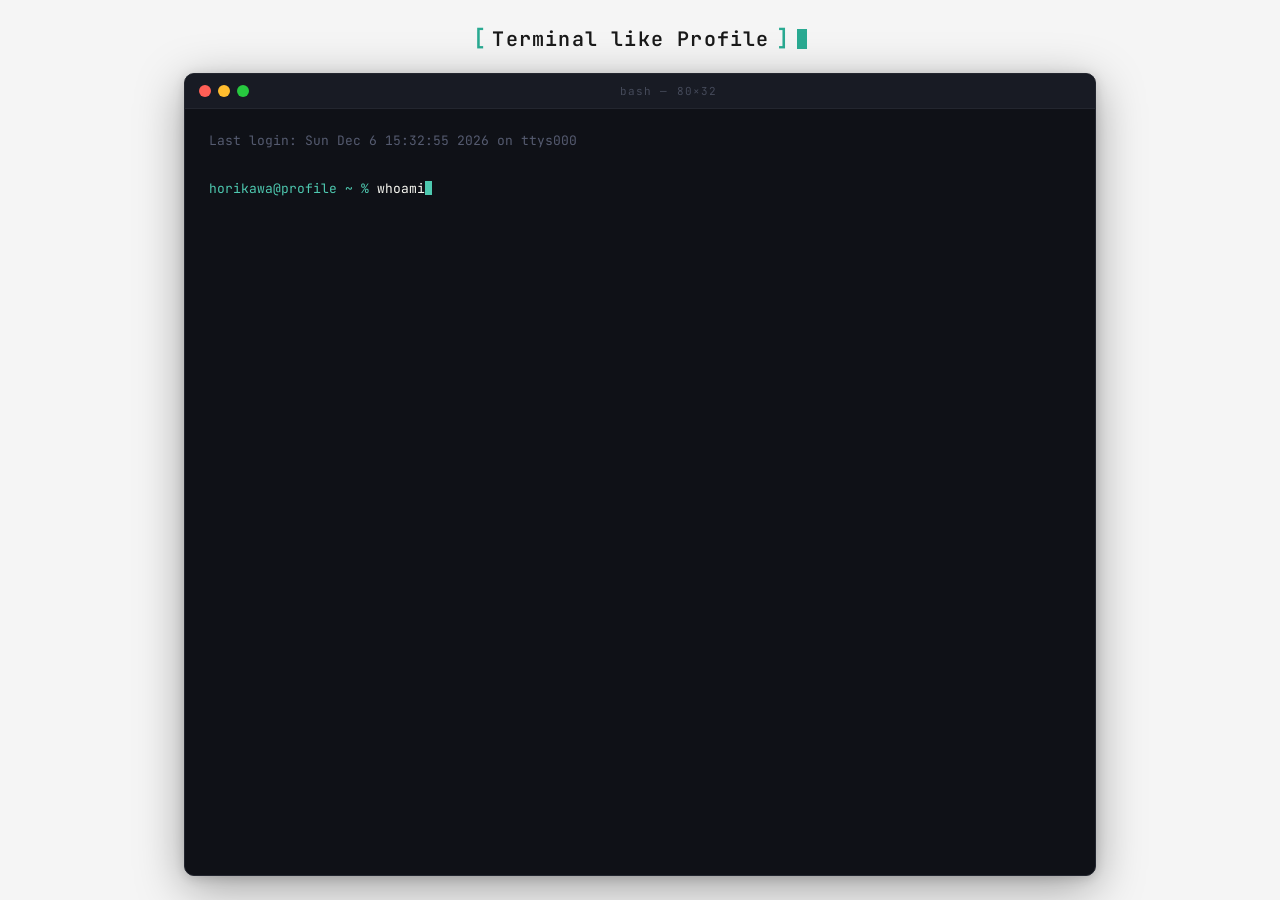
==== index.html @ 08b45f87 "feat:プロフィールページを実装" ====
<!DOCTYPE html>
<html lang="ja">
  <head>
    <meta charset="UTF-8" />
    <meta name="viewport" content="width=device-width, initial-scale=1.0" />
    <title>terminal profile</title>
    <link rel="stylesheet" href="style.css" />
  </head>
  <body>
    <div class="tp-page">
      <!-- ロゴヘッダー -->
      <header class="tp-header">
        <span class="tp-logo-bracket">[</span>
        <span class="tp-logo-text">Terminal like Profile</span>
        <span class="tp-logo-bracket">]</span>
        <span class="tp-logo-cursor"></span>
      </header>

      <!-- ターミナルUI骨格 -->
      <div class="tp-block">
        <div class="tp-win">
          <div class="tp-bar">
            <span class="tp-dot tp-dot-r"></span>
            <span class="tp-dot tp-dot-y"></span>
            <span class="tp-dot tp-dot-g"></span>
            <span class="tp-bartitle">bash — 80×32</span>
          </div>
          <div class="tp-scroll-area" id="tp-scroll-area">
            <div class="tp-screen" id="tp-screen"></div>
            <div class="tp-typing-row" id="tp-typing-row" style="display: none">
              <span class="tp-typing-prompt" id="tp-typing-prompt"></span>
              <span class="tp-typing-text" id="tp-typing-text"></span>
              <span class="tp-cursor"></span>
            </div>
            <div class="tp-input-row" id="tp-input-row" style="display: none">
              <span class="tp-prompt-label" id="tp-prompt-label"></span>
              <div class="tp-input-wrap">
                <div
                  class="tp-input"
                  id="tp-input"
                  contenteditable="true"
                  autocorrect="off"
                  autocapitalize="off"
                  spellcheck="false"
                  role="presentation"
                ></div>
                <span class="tp-cursor"></span>
              </div>
            </div>
          </div>
        </div>
      </div><!-- /.tp-block -->
    </div><!-- /.tp-page -->

    <!-- ゲームオーバーレイ -->
    <div class="tp-game-overlay" id="tp-game-overlay">
      <button class="tp-game-exit" id="tp-game-exit">[ EXIT ]</button>
    </div>

    <!-- スクリプト読み込み順序: profile → commands → game → terminal -->
    <script src="profile.js"></script>
    <script src="commands.js"></script>
    <script src="game.js"></script>
    <script src="terminal.js"></script>
  </body>
</html>
---- style.css ----
@import url("https://fonts.googleapis.com/css2?family=JetBrains+Mono:wght@300;400;600&display=swap");

/* ── ページ全体 ── */
*,
*::before,
*::after {
  box-sizing: border-box;
  margin: 0;
  padding: 0;
}
body {
  background: #f5f5f5;
  height: 100vh;
  overflow: hidden;
  font-family: "JetBrains Mono", "Courier New", monospace;
}
.tp-page {
  max-width: 960px;
  margin: 0 auto;
  padding: 0 24px 24px;
  height: 100vh;
  display: flex;
  flex-direction: column;
}

/* ── ロゴヘッダー ── */
.tp-header {
  display: flex;
  align-items: center;
  justify-content: center;
  gap: 6px;
  padding-top: 24px;
  margin-bottom: 20px;
  user-select: none;
}
.tp-logo-bracket {
  color: #2aaa92;
  font-size: 22px;
  font-weight: 600;
}
.tp-logo-text {
  color: #1a1a1a;
  font-size: 20px;
  font-weight: 600;
  letter-spacing: 0.06em;
}
.tp-logo-cursor {
  display: inline-block;
  width: 10px;
  height: 20px;
  background: #2aaa92;
  margin-left: 2px;
  vertical-align: text-bottom;
  animation: tp-blink 1.1s step-end infinite;
}

/* ── ターミナルブロック ── */
.tp-block * {
  box-sizing: border-box;
  margin: 0;
  padding: 0;
}
.tp-block {
  font-family: "JetBrains Mono", "Courier New", monospace;
  flex: 1;
  min-height: 0;
  display: flex;
  flex-direction: column;
}
.tp-block .tp-win {
  background: #0f1117;
  border-radius: 10px;
  overflow: hidden;
  border: 1px solid #23262f;
  box-shadow: 0 12px 48px rgba(0, 0, 0, 0.35), 0 2px 12px rgba(0, 0, 0, 0.15);
  width: 100%;
  flex: 1;
  min-height: 0;
  display: flex;
  flex-direction: column;
}
.tp-block .tp-bar {
  background: #181b24;
  padding: 10px 14px;
  display: flex;
  align-items: center;
  gap: 7px;
  border-bottom: 1px solid #23262f;
  user-select: none;
}
.tp-block .tp-dot {
  width: 12px;
  height: 12px;
  border-radius: 50%;
  flex-shrink: 0;
}
.tp-block .tp-dot-r {
  background: #ff5f56;
}
.tp-block .tp-dot-y {
  background: #ffbd2e;
}
.tp-block .tp-dot-g {
  background: #27c93f;
}
.tp-block .tp-bartitle {
  flex: 1;
  text-align: center;
  font-size: 11px;
  color: #454a5a;
  letter-spacing: 0.1em;
}
.tp-block .tp-scroll-area {
  flex: 1;
  overflow-y: auto;
  overflow-x: hidden;
  scrollbar-width: thin;
  scrollbar-color: #3a3f50 transparent;
}
.tp-block .tp-scroll-area::-webkit-scrollbar {
  width: 6px;
}
.tp-block .tp-scroll-area::-webkit-scrollbar-track {
  background: transparent;
}
.tp-block .tp-scroll-area::-webkit-scrollbar-thumb {
  background: #3a3f50;
  border-radius: 3px;
}
.tp-block .tp-scroll-area::-webkit-scrollbar-thumb:hover {
  background: #4ec9b0;
}
.tp-block .tp-screen {
  padding: 20px 24px 4px;
  font-size: 13px;
  line-height: 1.8;
  color: #b8bcc8;
  white-space: pre-wrap;
  word-break: break-all;
}
.tp-block .tp-typing-row,
.tp-block .tp-input-row {
  display: flex;
  align-items: center;
  padding: 0 24px 20px;
}
.tp-block .tp-typing-prompt,
.tp-block .tp-prompt-label {
  color: #4ec9b0;
  font-size: 13px;
  font-family: "JetBrains Mono", "Courier New", monospace;
  white-space: pre;
  flex-shrink: 0;
}
.tp-block .tp-typing-text {
  color: #f8f8f2;
  font-size: 13px;
  font-family: "JetBrains Mono", "Courier New", monospace;
}
.tp-block .tp-cursor {
  display: inline-block;
  width: 7px;
  height: 14px;
  background: #4ec9b0;
  vertical-align: text-bottom;
  animation: tp-blink 1.1s step-end infinite;
}
.tp-block .tp-input-wrap {
  flex: 1;
  display: flex;
  align-items: center;
}
.tp-block .tp-input {
  background: transparent;
  border: none;
  min-width: 2px;
  outline: none;
  color: #f8f8f2;
  font-size: 13px;
  font-family: "JetBrains Mono", "Courier New", monospace;
  caret-color: transparent;
  line-height: 1.8;
}
@keyframes tp-blink {
  0%,
  100% {
    opacity: 1;
  }
  50% {
    opacity: 0;
  }
}
/* テキストカラー */
.tp-block .tp-p  { color: #4ec9b0; } /* プロンプト   */
.tp-block .tp-cm { color: #f8f8f2; } /* コマンド     */
.tp-block .tp-d  { color: #555b70; } /* 薄い・補足   */
.tp-block .tp-k  { color: #c0a060; } /* キー・ラベル */
.tp-block .tp-s  { color: #7dbb6e; } /* 文字列・OK   */
.tp-block .tp-n  { color: #ce9178; } /* 数値         */
.tp-block .tp-h  { color: #569cd6; } /* ハイライト   */
.tp-block .tp-w  { color: #e06c75; } /* 警告         */
.tp-block .tp-hl { color: #dcdcaa; } /* 強調         */
.tp-block .tp-err { color: #e06c75; } /* エラー       */
.tp-block .tp-skill-row {
  display: flex;
  align-items: baseline;
  gap: 0;
  padding-left: 2ch;
}
.tp-block .tp-skill-name {
  width: 13em;
  flex-shrink: 0;
  color: #c0a060;
}
.tp-block .tp-skill-bar {
  color: #7dbb6e;
}
.tp-block .tp-skill-lv {
  color: #ce9178;
}

/* ゲームオーバーレイ */
.tp-game-overlay {
  display: none;
  position: fixed;
  inset: 0;
  background: #000;
  z-index: 9999;
  flex-direction: column;
  align-items: center;
  justify-content: center;
}
.tp-game-overlay.active {
  display: flex;
}
.tp-game-exit {
  position: absolute;
  top: 16px;
  right: 20px;
  background: transparent;
  border: 1px solid #3a3f50;
  color: #b8bcc8;
  font-family: "JetBrains Mono", "Courier New", monospace;
  font-size: 12px;
  padding: 4px 12px;
  cursor: pointer;
  border-radius: 4px;
  letter-spacing: 0.1em;
}
.tp-game-exit:hover {
  border-color: #4ec9b0;
  color: #4ec9b0;
}
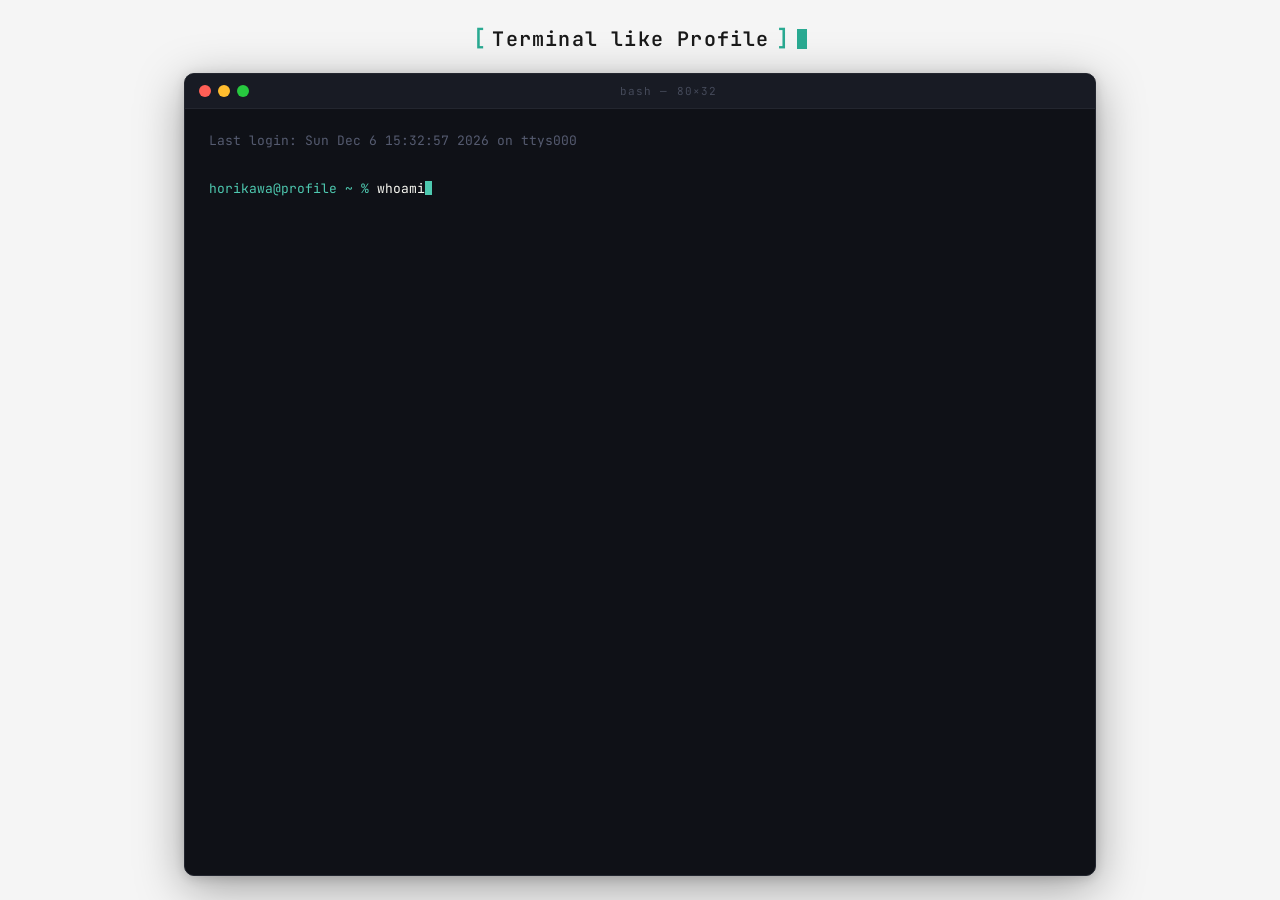
==== commit 4f55d56e: "feat:exitコマンドを実装" ====
--- a/index.html
+++ b/index.html
@@ -53,8 +53,15 @@
     </div><!-- /.tp-page -->
 
     <!-- ゲームオーバーレイ -->
-    <div class="tp-game-overlay" id="tp-game-overlay">
+    <div class="tp-overlay tp-game-overlay" id="tp-game-overlay">
       <button class="tp-game-exit" id="tp-game-exit">[ EXIT ]</button>
+    </div>
+
+    <!-- exitオーバーレイ -->
+    <div class="tp-overlay tp-exit-overlay" id="tp-exit-overlay">
+      <button class="tp-terminal-icon" id="tp-terminal-icon" title="Terminal">
+        <span class="tp-terminal-icon-prompt">&gt;_</span>
+      </button>
     </div>
 
     <!-- スクリプト読み込み順序: profile → commands → game → terminal -->
--- a/style.css
+++ b/style.css
@@ -219,19 +219,68 @@
   color: #ce9178;
 }
 
-/* ゲームオーバーレイ */
-.tp-game-overlay {
+/* オーバーレイ共通 */
+.tp-overlay {
   display: none;
   position: fixed;
   inset: 0;
+  align-items: center;
+  justify-content: center;
+}
+.tp-overlay.active {
+  display: flex;
+}
+
+/* exitオーバーレイ */
+.tp-exit-overlay {
+  background: #dfe0e4;
+  z-index: 9998;
+}
+.tp-terminal-icon {
+  width: 128px;
+  height: 128px;
+  border-radius: 28px;
+  background: linear-gradient(160deg, #2a2a2a 0%, #000 100%);
+  border: none;
+  cursor: pointer;
+  display: flex;
+  align-items: center;
+  justify-content: center;
+  box-shadow:
+    0 24px 64px rgba(0, 0, 0, 0.32),
+    0 6px 18px rgba(0, 0, 0, 0.22),
+    inset 0 1px 0 rgba(255, 255, 255, 0.07);
+  transition: transform 0.15s ease, box-shadow 0.15s ease;
+  animation: tp-icon-drop 0.35s cubic-bezier(0.34, 1.56, 0.64, 1);
+}
+.tp-terminal-icon:hover {
+  transform: scale(1.08);
+  box-shadow:
+    0 32px 72px rgba(0, 0, 0, 0.38),
+    0 8px 24px rgba(0, 0, 0, 0.28),
+    inset 0 1px 0 rgba(255, 255, 255, 0.07);
+}
+.tp-terminal-icon:active {
+  transform: scale(0.95);
+}
+.tp-terminal-icon-prompt {
+  color: #f0f0f0;
+  font-family: "JetBrains Mono", "Courier New", monospace;
+  font-size: 38px;
+  font-weight: 600;
+  letter-spacing: -0.02em;
+  user-select: none;
+}
+@keyframes tp-icon-drop {
+  from { transform: scale(0.6); opacity: 0; }
+  to   { transform: scale(1);   opacity: 1; }
+}
+
+/* ゲームオーバーレイ */
+.tp-game-overlay {
   background: #000;
   z-index: 9999;
   flex-direction: column;
-  align-items: center;
-  justify-content: center;
-}
-.tp-game-overlay.active {
-  display: flex;
 }
 .tp-game-exit {
   position: absolute;
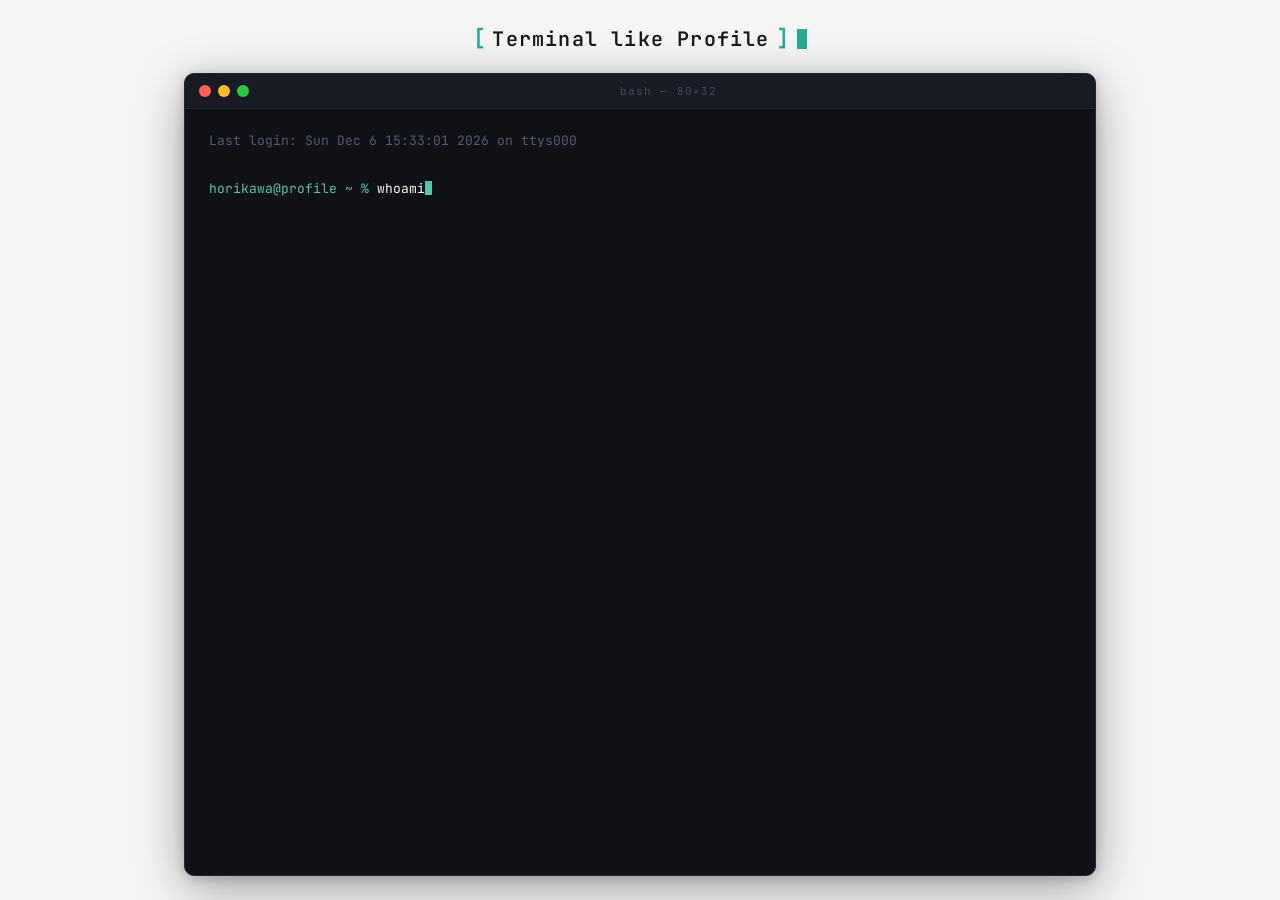
==== commit 1772186b: "feat:メタタグなどを設定" ====
--- a/index.html
+++ b/index.html
@@ -3,7 +3,9 @@
   <head>
     <meta charset="UTF-8" />
     <meta name="viewport" content="width=device-width, initial-scale=1.0" />
-    <title>terminal profile</title>
+    <meta name="description" content="ターミナル風UIで構成されたプロフィールページです。" />
+    <title>Terminal Profile</title>
+    <link rel="icon" href="icon.svg" />
     <link rel="stylesheet" href="style.css" />
   </head>
   <body>
--- a/style.css
+++ b/style.css
@@ -11,6 +11,7 @@
 body {
   background: #f5f5f5;
   height: 100vh;
+  height: 100dvh;
   overflow: hidden;
   font-family: "JetBrains Mono", "Courier New", monospace;
 }
@@ -19,6 +20,7 @@
   margin: 0 auto;
   padding: 0 24px 24px;
   height: 100vh;
+  height: 100dvh;
   display: flex;
   flex-direction: column;
 }
@@ -300,3 +302,54 @@
   border-color: #4ec9b0;
   color: #4ec9b0;
 }
+
+/* ── モバイル対応 ── */
+@media (max-width: 600px) {
+  .tp-page {
+    padding: 0 10px 10px;
+  }
+
+  .tp-header {
+    padding-top: 12px;
+    margin-bottom: 10px;
+    gap: 4px;
+  }
+  .tp-logo-bracket {
+    font-size: 15px;
+  }
+  .tp-logo-text {
+    font-size: 13px;
+  }
+  .tp-logo-cursor {
+    width: 8px;
+    height: 14px;
+  }
+
+  .tp-block .tp-win {
+    border-radius: 8px;
+  }
+  .tp-block .tp-bar {
+    padding: 8px 10px;
+  }
+  .tp-block .tp-screen {
+    padding: 12px 10px 4px;
+    font-size: 11px;
+  }
+  .tp-block .tp-typing-row,
+  .tp-block .tp-input-row {
+    padding: 0 10px 12px;
+  }
+  .tp-block .tp-typing-prompt,
+  .tp-block .tp-prompt-label,
+  .tp-block .tp-typing-text {
+    font-size: 11px;
+  }
+  /* iOS Safari の自動ズーム防止: font-size >= 16px が必要 */
+  .tp-block .tp-input {
+    font-size: 16px;
+  }
+  .tp-block .tp-cursor {
+    width: 6px;
+    height: 12px;
+  }
+}
